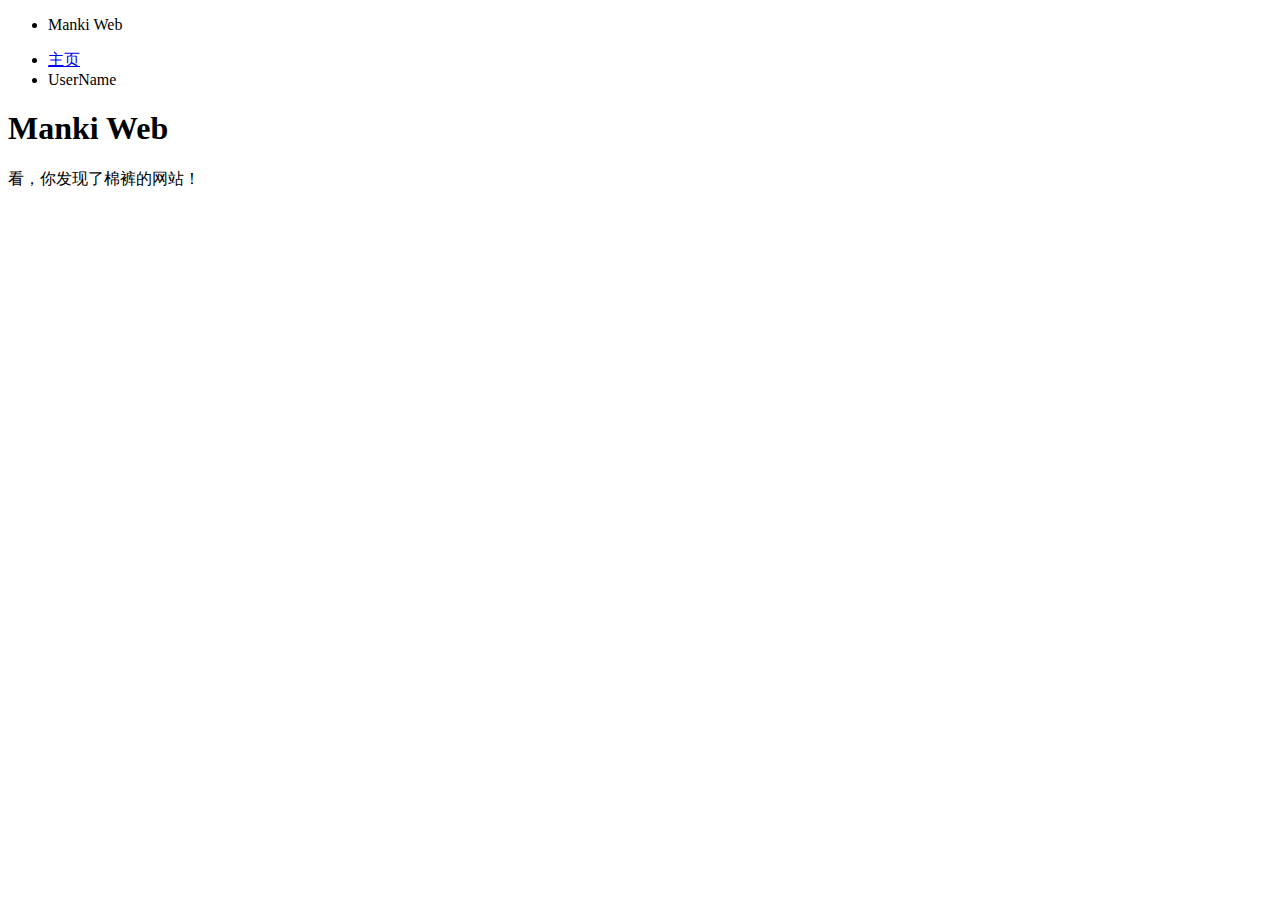
==== index.html @ 08a3c7ea "Add files via upload" ====
<!DOCTYPE html>
<head>
    <title> MankiWeb </title>
    <link rel="stylesheet" type="text/css" href="css/main.css">
    <script src="js/main.js"> </script>
</head>

<body>
    <ul>
         <li> <p> <ht> Manki Web </ht> </p> </li>
         <li> <a href = "index.html" class="active" > 主页 </a> </li>
         <li class="righter"> <a id="nameShow"> UserName </a> </li>
    </ul>
    <div>
         <h1> Manki Web</h1>
    </div>
    <div>
        <p>
            看，你发现了棉裤的网站！
        </p>
    </div>
</body>
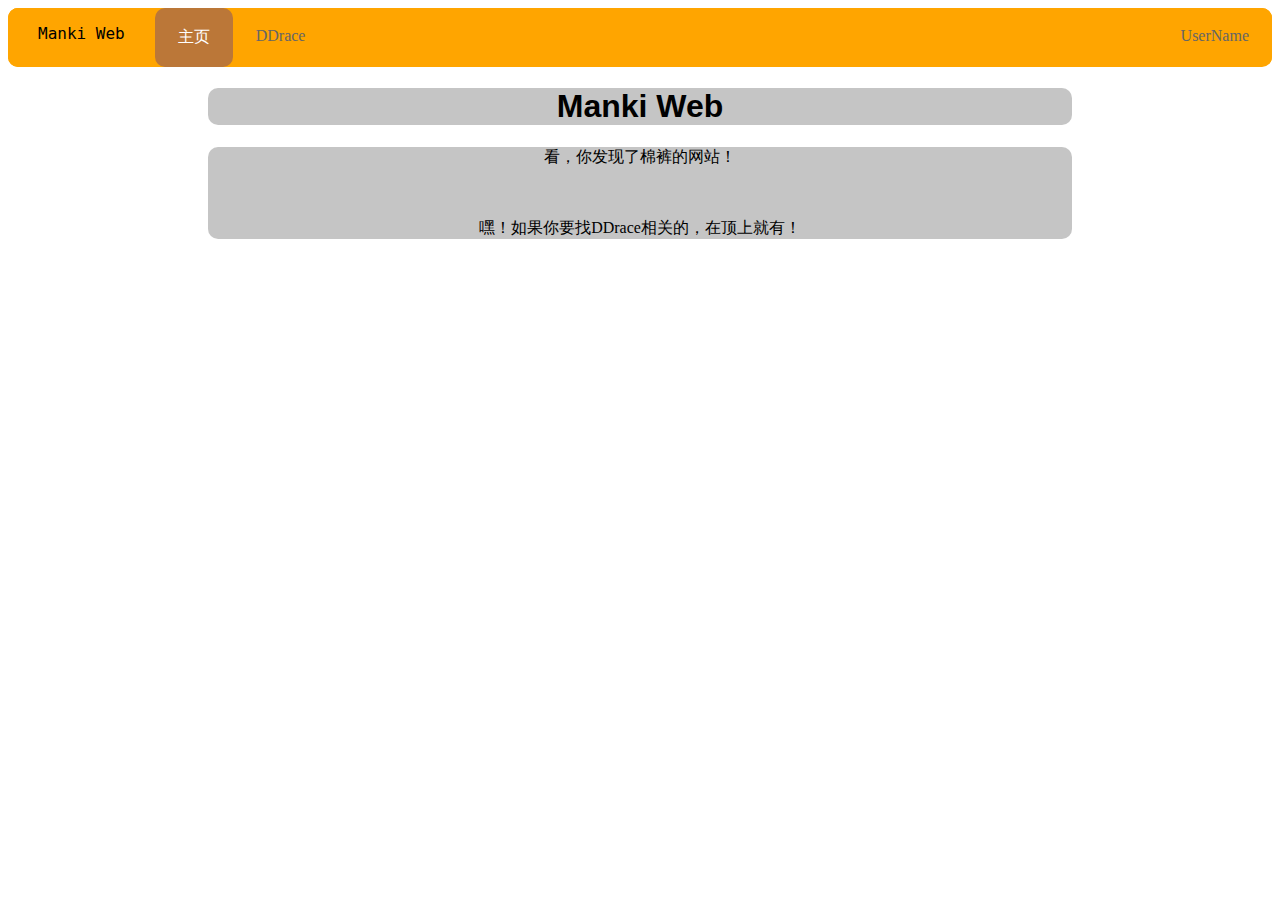
==== commit 50c81b5f: "Update index.html" ====
--- a/index.html
+++ b/index.html
@@ -9,6 +9,7 @@
     <ul>
          <li> <p> <ht> Manki Web </ht> </p> </li>
          <li> <a href = "index.html" class="active" > 主页 </a> </li>
+         <li> <a href = "ddrace.html" > DDrace </a> </li>
          <li class="righter"> <a id="nameShow"> UserName </a> </li>
     </ul>
     <div>
@@ -18,5 +19,9 @@
         <p>
             看，你发现了棉裤的网站！
         </p>
+        <br />
+        <p>
+            嘿！如果你要找DDrace相关的，在顶上就有！
+        </p>
     </div>
-</body>+</body>
--- a/css/main.css
+++ b/css/main.css
@@ -0,0 +1,84 @@
+body{
+    background-image:url('..\image\BG.gif');
+	background-repeat:repeat;
+}
+
+ul {
+    list-style-type: none;
+    margin: 0;
+    padding: 0;
+    overflow: hidden;
+    border-radius: 10px;
+    background-color: orange;
+}
+
+ht {
+    background-color: orange;
+    font-family: "Lucida Console", Monaco, monospace;
+    padding: 30px 30px;
+    border-radius: 10px;
+}
+
+li {
+    float: left;
+    background-color: orange;
+}
+
+li.righter{
+    float: right;
+    background-color: orange;
+}
+
+li a {
+    display: block;
+    color: #666;
+    text-align: center;
+    padding: 19px 23px;
+    border-radius: 10px;
+    text-decoration: none;
+}
+
+li a:hover:not(.active) {
+    background-color: rgba(206, 0, 0, 0.781);
+}
+
+li a:hover:not(:not(.active)) {
+    background-color: #362101;
+}
+
+li a.active {
+    color: white;
+    background-color: #bb7738;
+}
+
+h1{
+    text-align: center;
+    font-family:"Comic Sans MS", cursive, sans-serif
+}
+
+div{
+    animation: In 1s;
+    -o-animation: In 1s;
+    -webkit-animation: In 1s;
+	display: block;
+    text-align: center;
+	background-color: rgba(161, 161, 161, 0.616);
+    border-radius: 10px;
+	margin-right:200px;
+	margin-left:200px;
+}
+
+@keyframes In{
+    from {opacity:0}
+    to {opacity:1}
+}
+
+@-o-keyframes In{
+    from {opacity:0}
+    to {opacity:1}
+}
+
+@-webkit-keyframes In{
+    from {opacity:0}
+    to {opacity:1}
+}
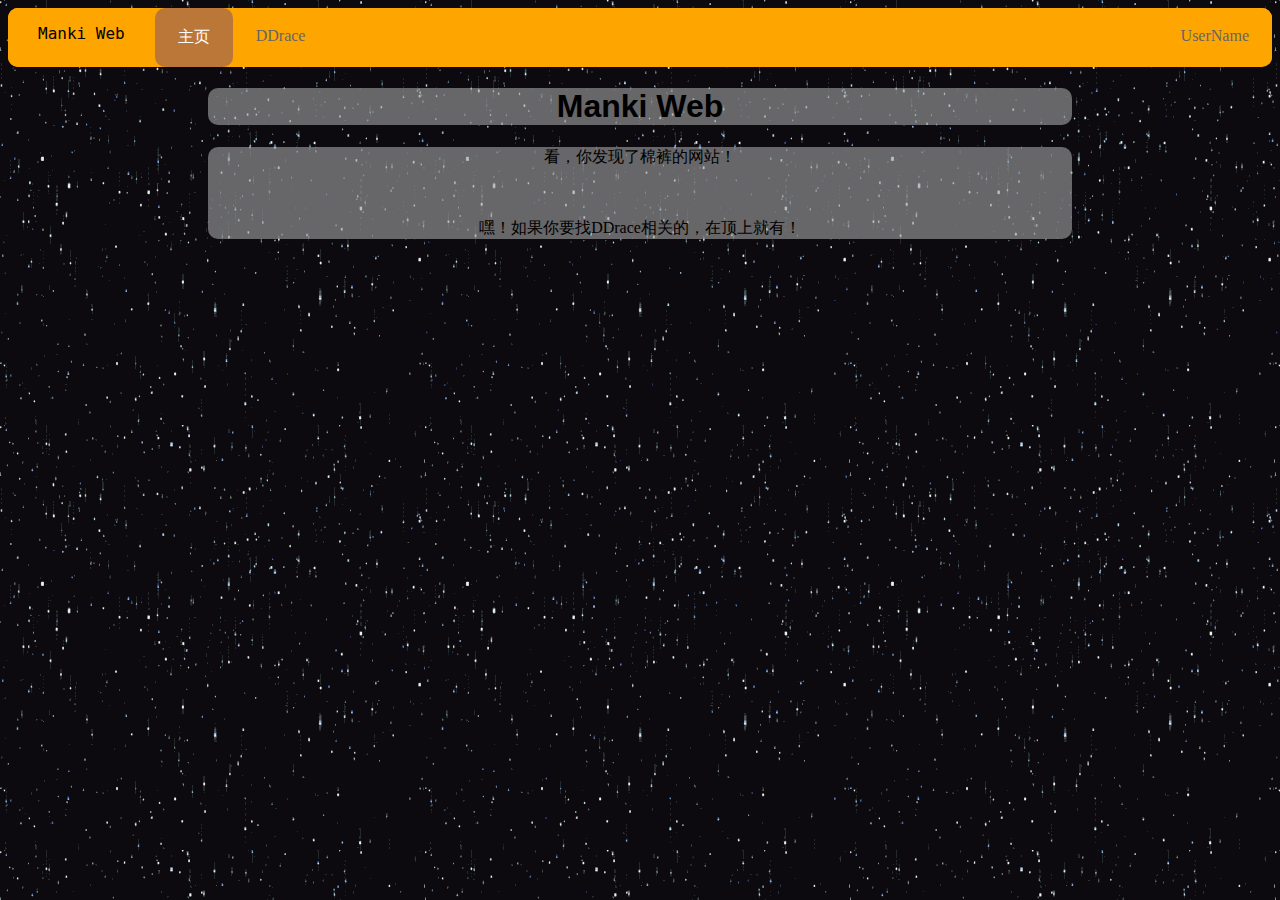
==== commit edd27cdf: "Update index.html" ====
--- a/index.html
+++ b/index.html
@@ -2,7 +2,7 @@
 <head>
     <title> MankiWeb </title>
     <link rel="stylesheet" type="text/css" href="css/main.css">
-    <script src="js/main.js"> </script>
+    <script src="JavaScript/main.js"> </script>
 </head>
 
 <body>
@@ -23,5 +23,7 @@
         <p>
             嘿！如果你要找DDrace相关的，在顶上就有！
         </p>
+
+        
     </div>
 </body>
--- a/css/main.css
+++ b/css/main.css
@@ -1,5 +1,5 @@
 body{
-    background-image:url('..\image\BG.gif');
+    background-image:url('../image/BG.gif');
 	background-repeat:repeat;
 }
 
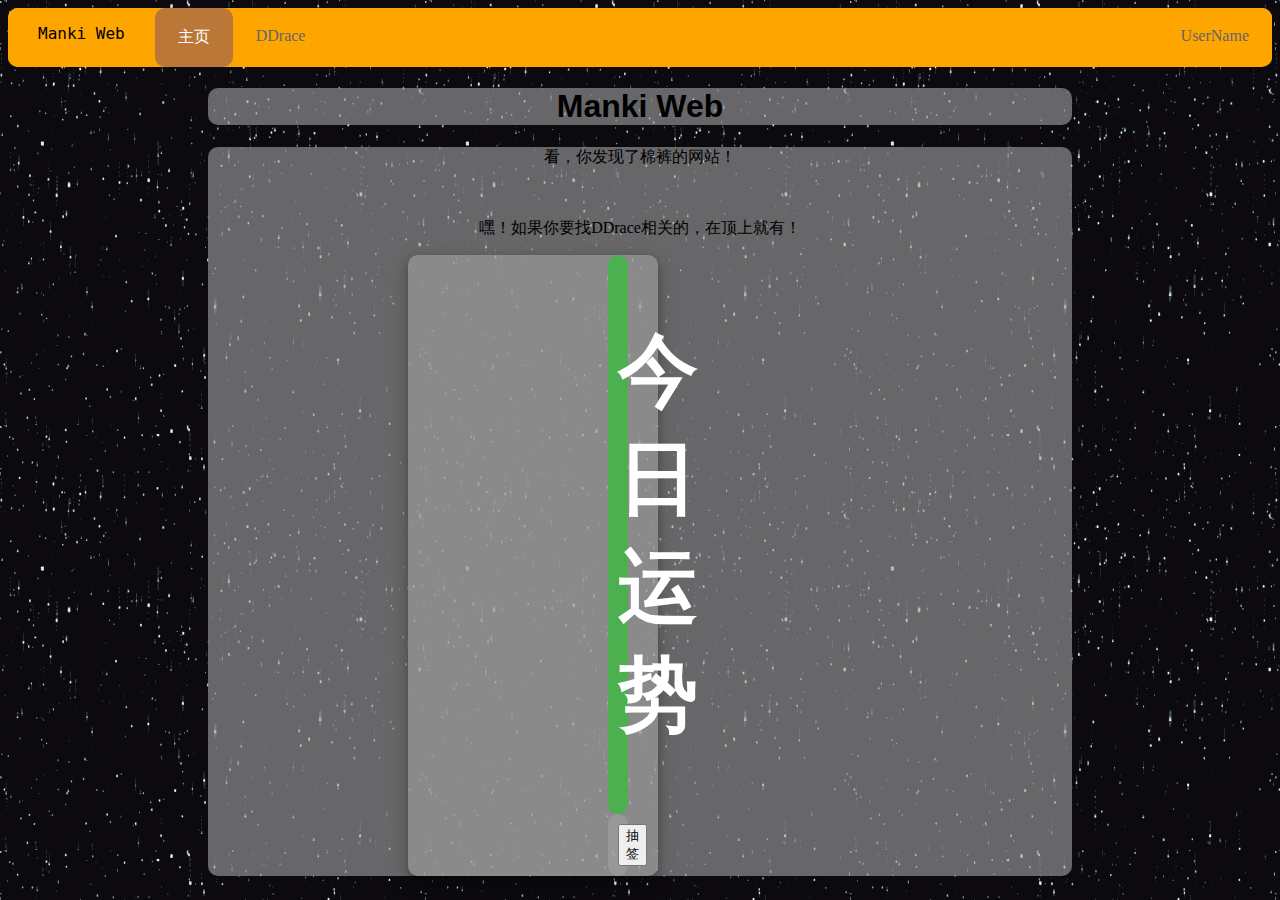
==== commit ea253268: "Update index.html" ====
--- a/index.html
+++ b/index.html
@@ -24,6 +24,14 @@
             嘿！如果你要找DDrace相关的，在顶上就有！
         </p>
 
-        
+        <div class="card">
+              <div class="header">
+                  <h1 id="运势标题">今日运势</h1>
+              </div>
+
+              <div class="container">
+                  <button onclick="抽签"> 抽签 </button>
+              </div>
+        </div>
     </div>
 </body>
--- a/css/main.css
+++ b/css/main.css
@@ -68,6 +68,23 @@
 	margin-left:200px;
 }
 
+div.card {
+  width: 250px;
+  box-shadow: 0 4px 8px 0 rgba(0, 0, 0, 0.2), 0 6px 20px 0 rgba(0, 0, 0, 0.19);
+  text-align: center;
+}
+
+div.header {
+    background-color: #4CAF50;
+    color: white;
+    padding: 10px;
+    font-size: 40px;
+}
+
+div.container {
+    padding: 10px;
+}
+
 @keyframes In{
     from {opacity:0}
     to {opacity:1}
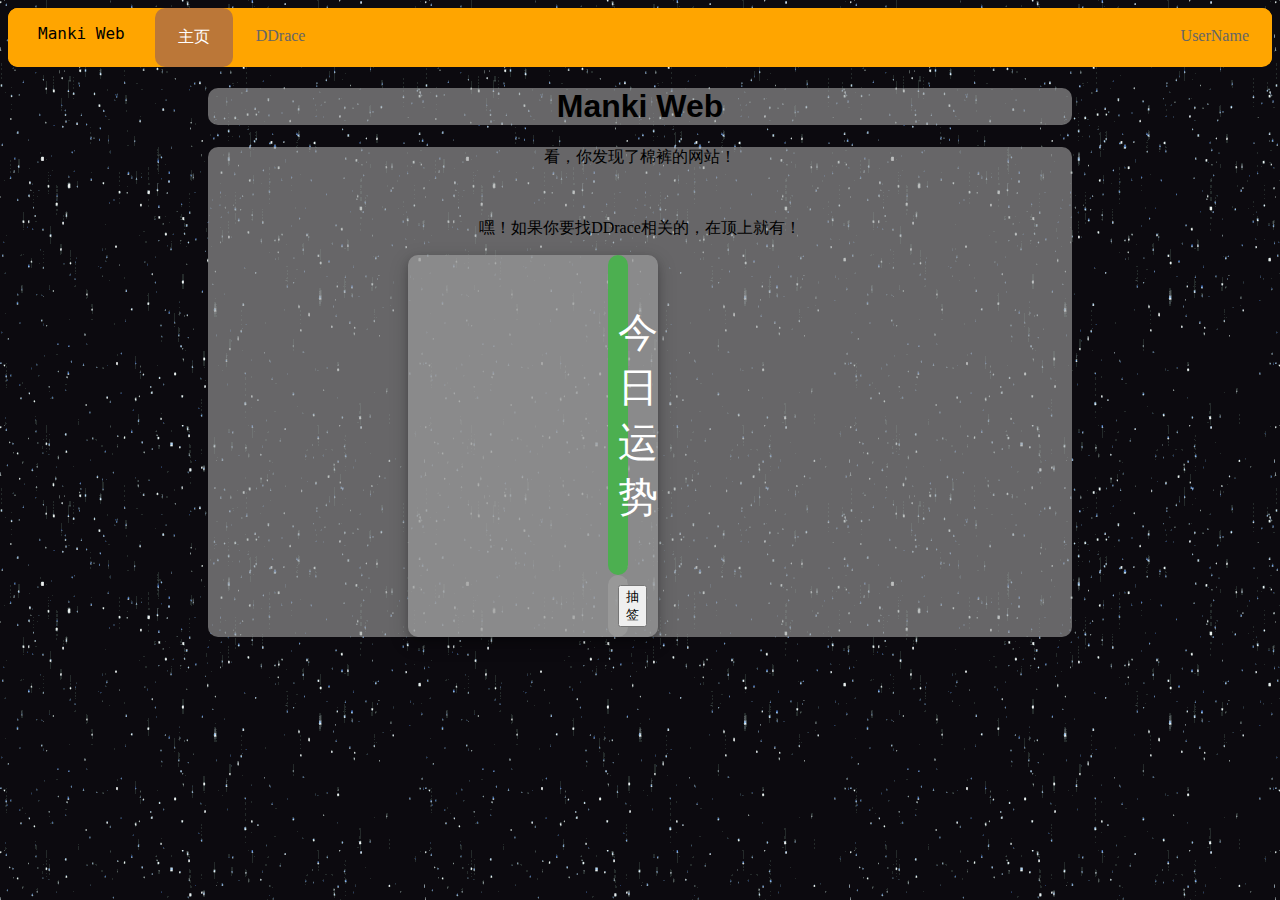
==== commit 45cd19cc: "Update index.html" ====
--- a/index.html
+++ b/index.html
@@ -26,7 +26,7 @@
 
         <div class="card">
               <div class="header">
-                  <h1 id="运势标题">今日运势</h1>
+                  <p id="运势标题">今日运势</p>
               </div>
 
               <div class="container">
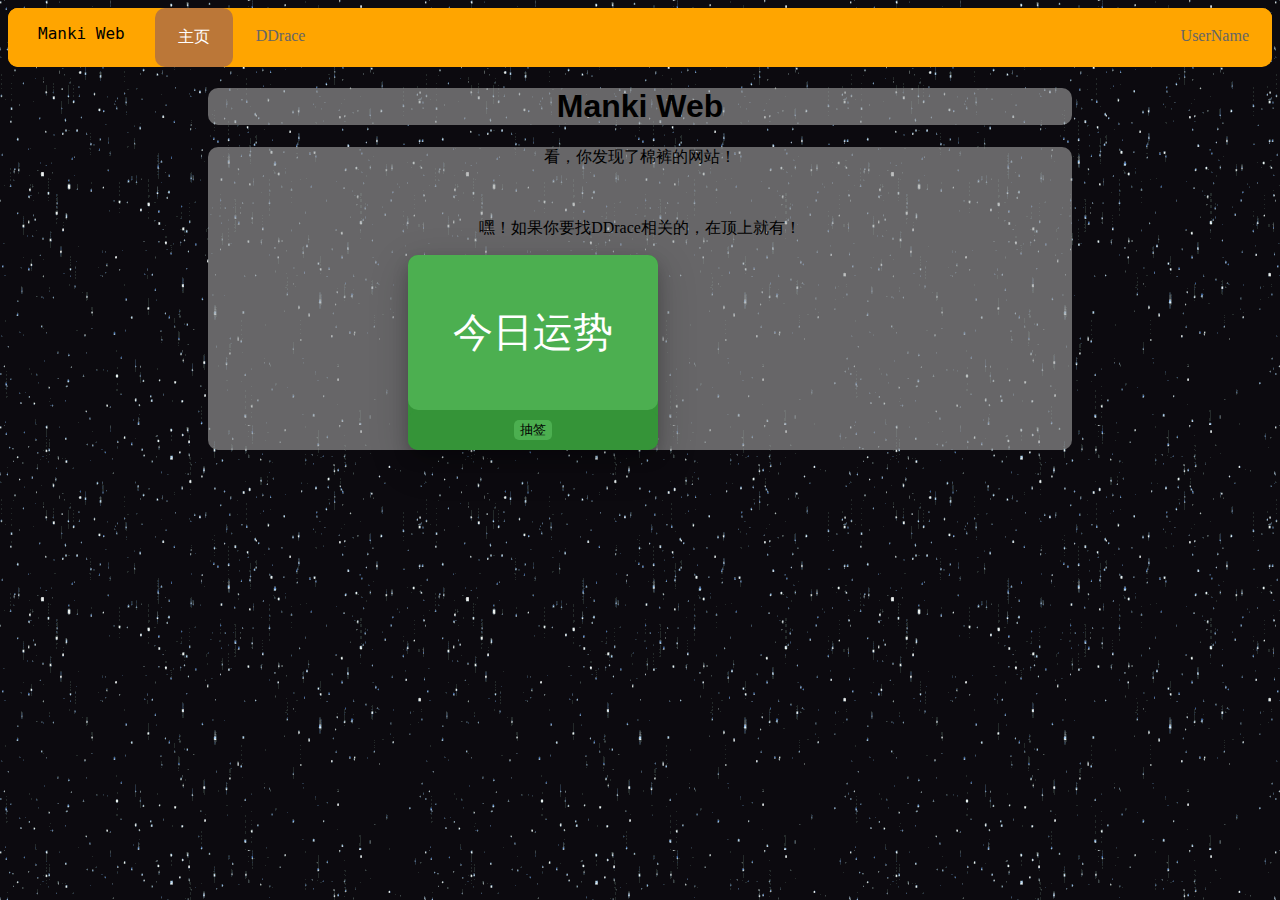
==== commit 8d596bc8: "Update index.html" ====
--- a/index.html
+++ b/index.html
@@ -16,21 +16,20 @@
          <h1> Manki Web</h1>
     </div>
     <div>
-        <p>
-            看，你发现了棉裤的网站！
-        </p>
-        <br />
-        <p>
-            嘿！如果你要找DDrace相关的，在顶上就有！
-        </p>
-
+            <p>
+                看，你发现了棉裤的网站！
+            </p>    
+            <br />
+            <p>
+                嘿！如果你要找DDrace相关的，在顶上就有！
+            </p>
         <div class="card">
               <div class="header">
                   <p id="运势标题">今日运势</p>
               </div>
 
               <div class="container">
-                  <button onclick="抽签"> 抽签 </button>
+                  <button onclick="抽签()" id="betterbutton"> 抽签 </button>
               </div>
         </div>
     </div>
--- a/css/main.css
+++ b/css/main.css
@@ -62,27 +62,45 @@
     -webkit-animation: In 1s;
 	display: block;
     text-align: center;
-	background-color: rgba(161, 161, 161, 0.616);
+    background-color: rgba(161, 161, 161, 0.616);
     border-radius: 10px;
 	margin-right:200px;
 	margin-left:200px;
 }
 
 div.card {
-  width: 250px;
-  box-shadow: 0 4px 8px 0 rgba(0, 0, 0, 0.2), 0 6px 20px 0 rgba(0, 0, 0, 0.19);
-  text-align: center;
+    background-color: #359438;
+    border-radius: 10px;
+    width: 250px;
+    box-shadow: 0 8px 16px 0 rgba(0, 0, 0, 0.2), 0 12px 40px 0 rgba(0, 0, 0, 0.19);
+    text-align: center;
 }
 
 div.header {
+    border-radius: 10px;
+    margin-right: 0px;
+    margin-left:0px;
     background-color: #4CAF50;
     color: white;
+    width: 230px;
     padding: 10px;
     font-size: 40px;
 }
 
 div.container {
+    border-radius: 10px;
     padding: 10px;
+    width: 230px;
+    background-color: #359438;
+    color: rgb(155, 154, 154);
+    margin-right: 0px;
+    margin-left:0px;
+}
+
+#betterbutton{
+    border: 0px;
+    border-radius: 5px;
+    background-color: #4CAF50;
 }
 
 @keyframes In{
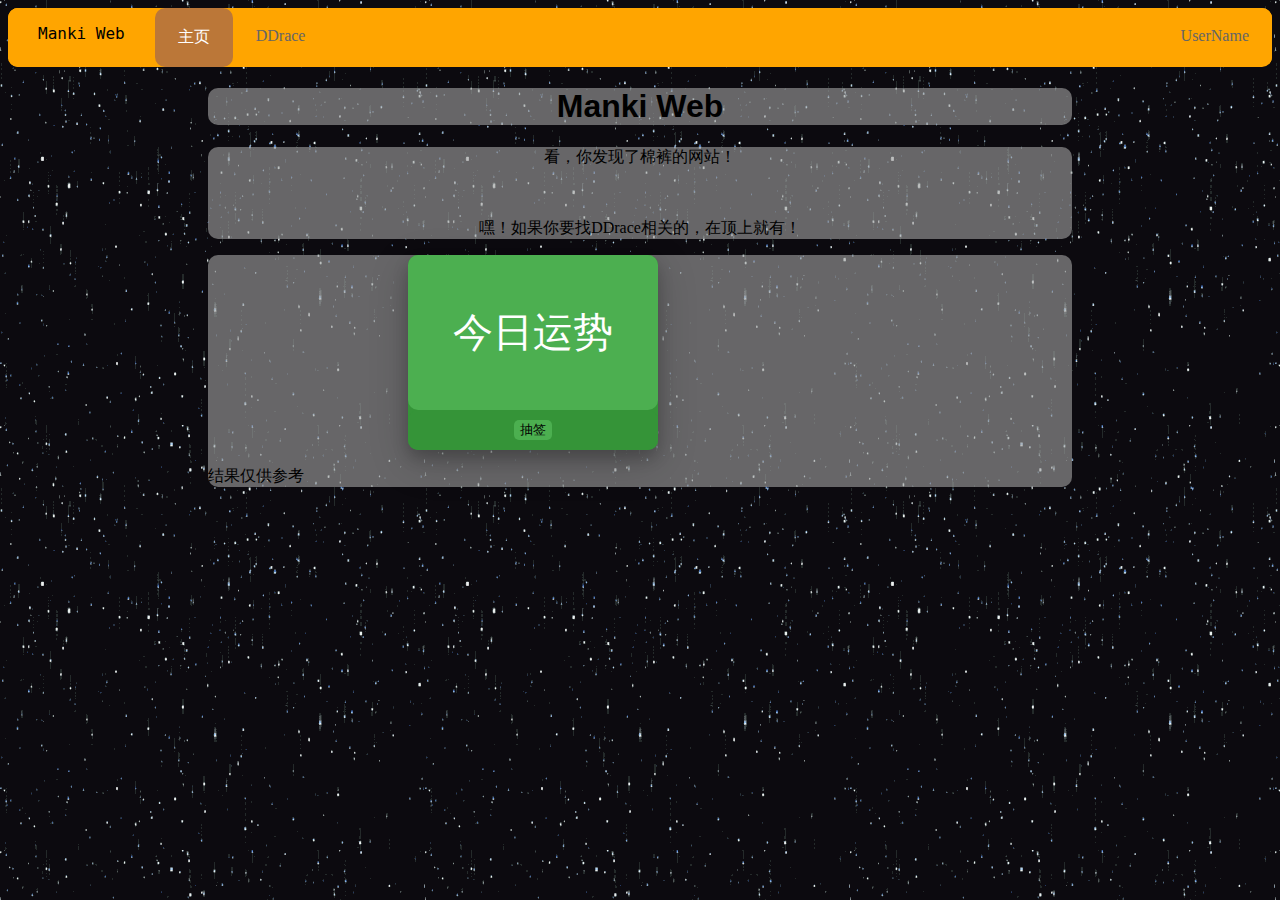
==== commit 0f6f5c82: "Update index.html" ====
--- a/index.html
+++ b/index.html
@@ -15,7 +15,7 @@
     <div>
          <h1> Manki Web</h1>
     </div>
-    <div>
+    <div class="leftcolumn">
             <p>
                 看，你发现了棉裤的网站！
             </p>    
@@ -23,14 +23,17 @@
             <p>
                 嘿！如果你要找DDrace相关的，在顶上就有！
             </p>
+    </div>
+    <div class="rightcolumn">
         <div class="card">
-              <div class="header">
-                  <p id="运势标题">今日运势</p>
-              </div>
+            <div class="header">
+                <p id="运势标题">今日运势</p>
+            </div>
 
-              <div class="container">
-                  <button onclick="抽签()" id="betterbutton"> 抽签 </button>
-              </div>
+            <div class="container">
+                <button onclick="抽签()" id="betterbutton"> 抽签 </button>
+            </div>
         </div>
-    </div>
+        <p id = "结果" style="text-align:left;">结果仅供参考</p>
+  </div>
 </body>
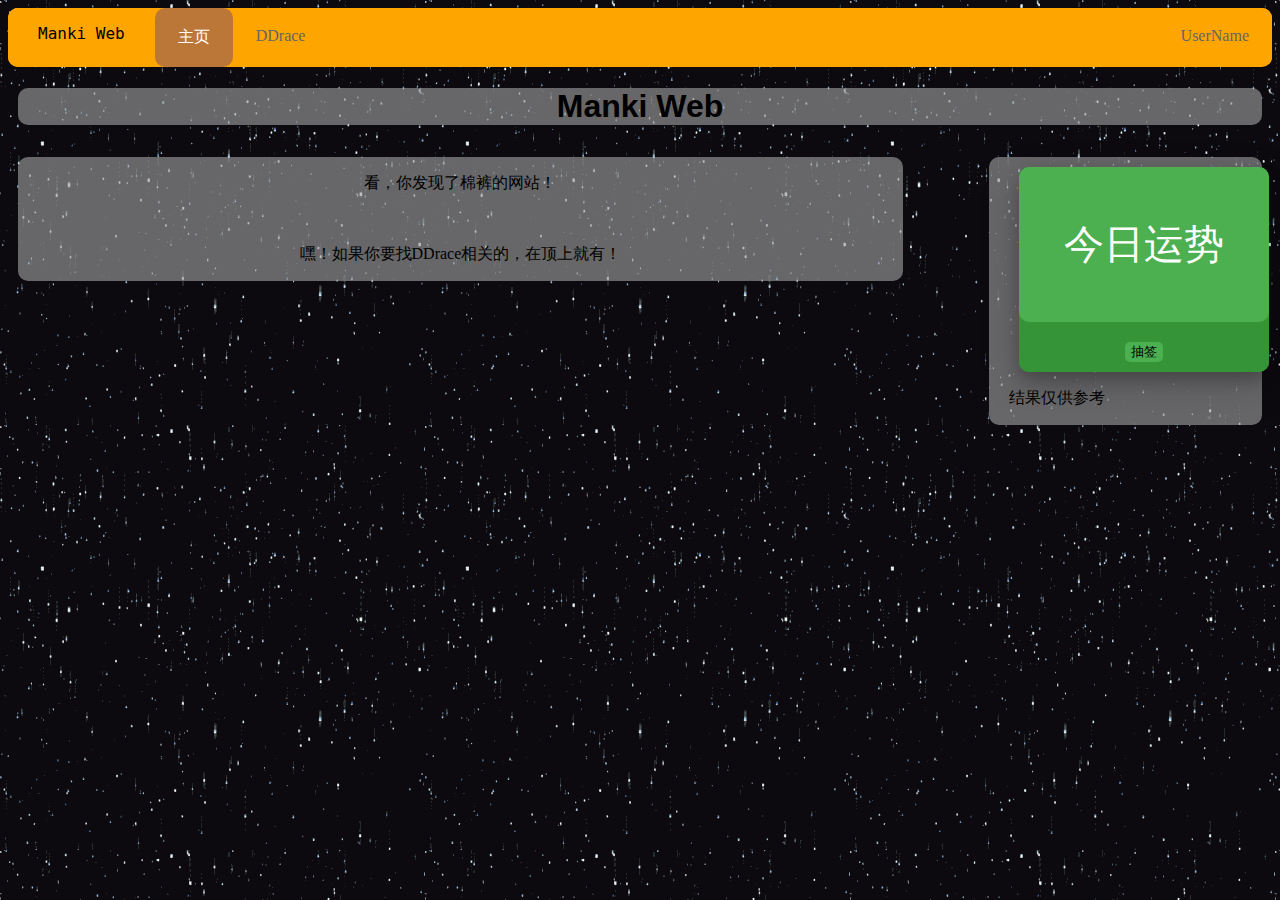
==== commit 5ff43ba0: "Update index.html" ====
--- a/index.html
+++ b/index.html
@@ -2,7 +2,7 @@
 <head>
     <title> MankiWeb </title>
     <link rel="stylesheet" type="text/css" href="css/main.css">
-    <script src="JavaScript/main.js"> </script>
+    <script src="javascript/main.js"> </script>
 </head>
 
 <body>
--- a/css/main.css
+++ b/css/main.css
@@ -64,11 +64,12 @@
     text-align: center;
     background-color: rgba(161, 161, 161, 0.616);
     border-radius: 10px;
-	margin-right:200px;
-	margin-left:200px;
+    margin: 10px;
 }
 
 div.card {
+    margin-top: 10px;
+    margin-bottom: 10px;
     background-color: #359438;
     border-radius: 10px;
     width: 250px;
@@ -103,6 +104,10 @@
     background-color: #4CAF50;
 }
 
+#right {
+    float:right;
+}
+
 @keyframes In{
     from {opacity:0}
     to {opacity:1}
@@ -117,3 +122,14 @@
     from {opacity:0}
     to {opacity:1}
 }
+
+.leftcolumn {   
+    float: left;
+    width: 70%;
+  }
+   
+.rightcolumn {
+    float: right;
+    width: 20%;
+    padding-left: 20px;
+}
